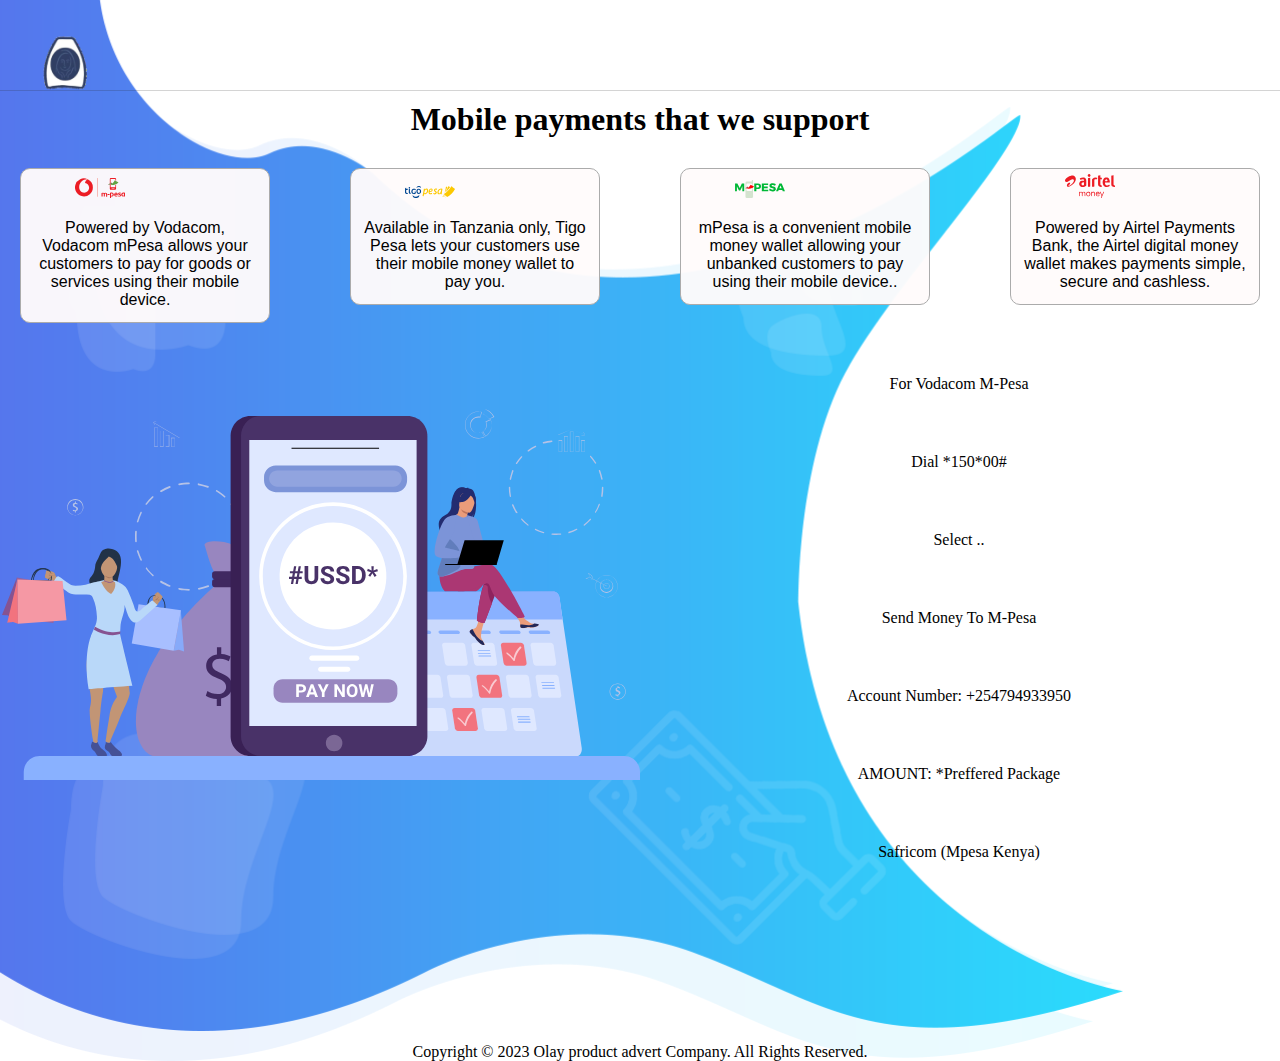
==== templates/package.html @ f514ef3f "Merge pull request #1 from 07Austs/payment_updates" ====
<!DOCTYPE html>
<html>
   <head>
    <meta charset="UTF-8">
    <meta name="viewport" content="width=device-width, initial-scale=1, shrink-to-fit=no">
    <link rel="stylesheet" href="../assets/css/package.css">


   </head>

<body > 
    <header class= "package-header header-sticky wow slideInDown" data-wow-delay="0s">
   <div class="package_header">
        <a href="package.html" class="package_logo">
        <img src="../assets/images/Logopit.png"  alt="Olay logo"> </a>
    </div> 
     
    </header>
     <div id="payment_body"> 
       <span class="payment_body-text">
         <h1> Mobile payments that we support <h1>
       </span>
        
       <section class="payment-methods"> 
          <div class="payment-details1">
              <img  class="pay_mode" src="../assets/images/vodacom-mpesa-logo.svg" alt="Vodacom">  
               <div class="inner_text"> 
                  <p>Powered by Vodacom, Vodacom mPesa allows your customers to pay for goods or services using their mobile device.</p>
               </div> 
            </div>

            <div class="payment-details1">
                <img class="pay_mode" src="../assets/images/tigopesa.svg" alt="Tigopesa">  
                 <div class="inner_text"> 
                    <p>Available in Tanzania only, Tigo Pesa lets your customers use their mobile money wallet to pay you.</p>
                 </div> 
              </div>


              <div class="payment-details1">
               <img  class="pay_mode" src="../assets/images/mpesa.svg" alt="Mpesa">  
                 <div class="inner_text"> 
                    <p>mPesa is a convenient mobile money wallet allowing your unbanked customers to pay using their mobile device..</p>
                 </div> 
              </div>

              <div class="payment-details1">
               <img  class="pay_mode" src="../assets/images/airtel-money.svg" alt="Airtel_Money"> 
                 <div class="inner_text"> 
                    <p>Powered by Airtel Payments Bank, the Airtel digital money wallet makes payments simple, secure and cashless.</p>
                 </div> 
              </div>
              
         </section>
      </div>

   <div class="instruction-Colmn">   
        <div class="split-colmn">
       
           <div class="contents" data-wow-duration="2s" data-wow-delay="0.1s">
            <img src="../assets/images/USSD-Pay.svg" alt="Ussd-Pay">
           </div>  
  

           <div class="contents left" data-wow-duration="2s" data-wow-delay="0.1s">
               <ul> 
                  <li>For Vodacom M-pesa </li> 
                  <li>Dial *150*00#</li> 
                  <li>Select ..</li> 
                  <li>Send Money to M-pesa </li> 
                  <li>Account number: +254794933950</li>
                  <li>AMOUNT:  *preffered package</li>
                  <li>Safricom (Mpesa Kenya)</li>
                  <li></li>

              
           </div>  
  

          
  



      </div>



   </div> 
   

            
  
  
  
   <footer id="package_footer"> 
   <div class="footer_section">
      <p>Copyright © 2023 Olay product advert Company. All Rights Reserved. <p>
   </div>
   </footer>

     





</body>






    </html>
---- assets/css/package.css ----
body{
    padding: 0px;
    background-image: url(../images/slider-left-dec.png);
    background-repeat: no-repeat;
    background-size: contain;
}
*{
  margin: 0;
  padding: 0;
  border: 0;
  outline: 0;
}

header{
    width: auto;
    height: 90px;
    border-bottom: 1px solid rgba(42, 42, 42, 0.2);
   /** background-image: url(../images/regular-table-bottom.png);
        background-position: top;
       **/
}
.package_header{
    height: "130px";
}
.package_header img{
    height: 130px;
}
.package_logo{
   min-height: 50px;
   flex: content;
}

#payment_body{
    height: fit-content;
    overflow: hidden;
    
}



.payment_body-text{
    height: fit-content;
   text-align: center;
   font-weight: bold;
   text-decoration: none;
}
.payment_body-text h1 {
    padding: 10px;
    
}

section{
    height: fit-content;
    padding: 10px;
}
.payment-methods{
    display: flex;
    flex-direction: row;
    flex-wrap: wrap;
    align-content: stretch;
    justify-content: space-between;
    align-items: baseline;
}

.payment-details1{
   width: 20%;
    height: auto;
    text-align: center;
    border: 1px solid rgb(171, 171, 171);
    border-radius: 10px;
    background-color: rgba(255, 251, 251, 0.966);
}
    

.payment-details1 .pay_mode {
    position: relative;
    padding-right: 100px;
    padding-left: 10px;
    width: inherit;
}
.inner_text  p{
    padding: 13px;
    font-weight: normal;
    font-family:'Franklin Gothic Medium', 'Arial Narrow', Arial, sans-serif;
    font-size: initial;    
}
.instruction-Colmn{
    min-height: 700px;
    width: inherit;
}

.split-colmn{
    width: inherit;
    height: 600px;
    padding: 2px;
    display: flex;
}
 .contents{
    width: 50%;
    height: auto;
    align-items: center;

 }

 ul li {
    list-style: none;
    padding: 30px;
    text-align: center;
    text-decoration: solid;
    text-transform: capitalize;
    text-overflow: ellipsis;
 }





#package_footer{
    max-width: inherit;
    height: inherit;

}
.footer_section{
    text-align: center;
}
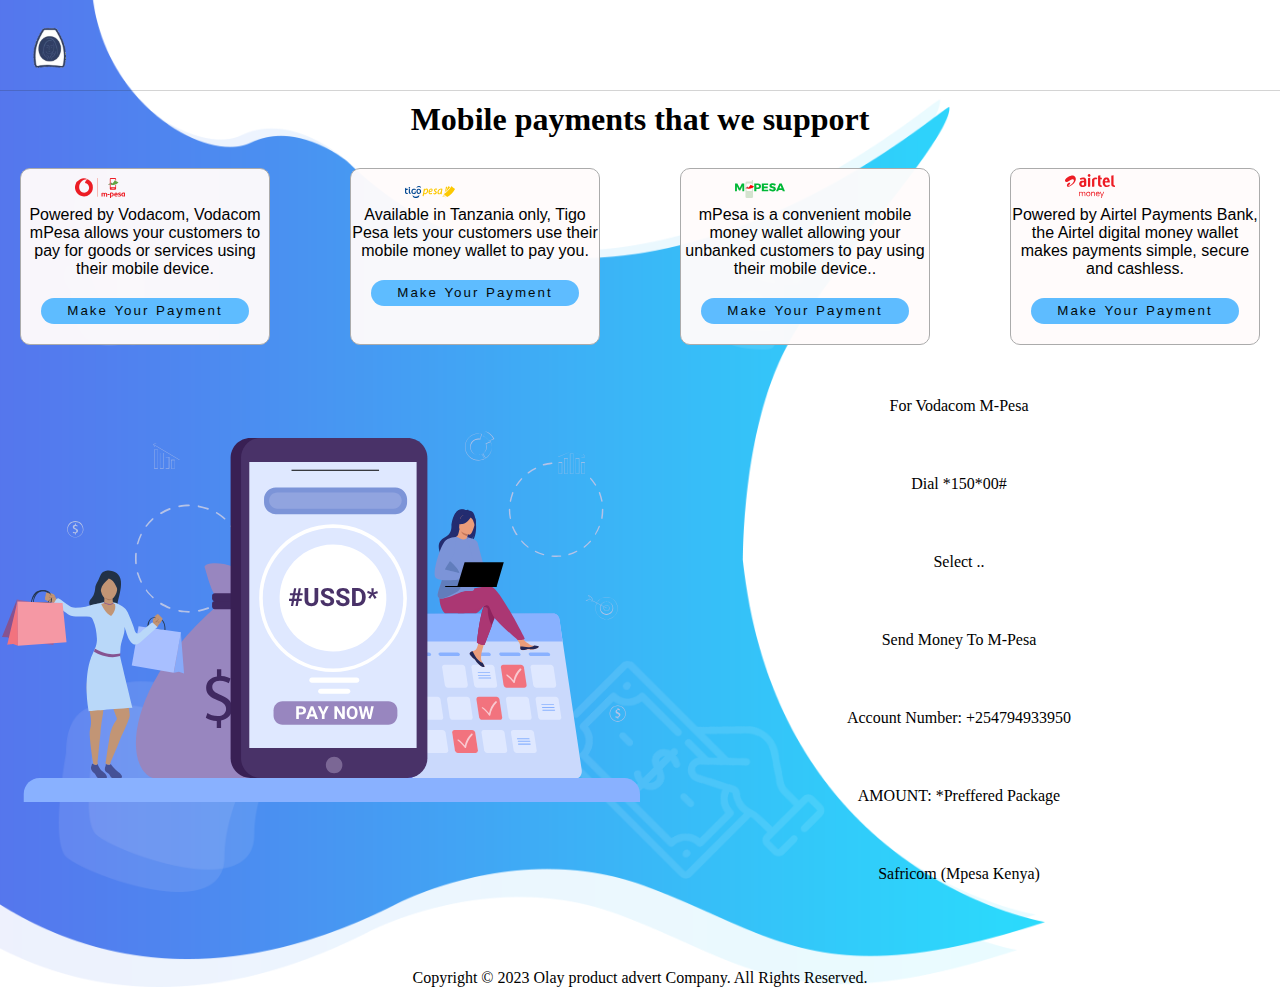
==== commit ec466911: "commit" ====
--- a/templates/package.html
+++ b/templates/package.html
@@ -20,36 +20,76 @@
        <span class="payment_body-text">
          <h1> Mobile payments that we support <h1>
        </span>
-        
        <section class="payment-methods"> 
-          <div class="payment-details1">
-              <img  class="pay_mode" src="../assets/images/vodacom-mpesa-logo.svg" alt="Vodacom">  
-               <div class="inner_text"> 
-                  <p>Powered by Vodacom, Vodacom mPesa allows your customers to pay for goods or services using their mobile device.</p>
-               </div> 
-            </div>
+         <div class="payment-details1">
+             <img  class="pay_mode" src="../assets/images/vodacom-mpesa-logo.svg" alt="Vodacom">  
+              <div class="inner_text"> 
+                 <p>Powered by Vodacom, Vodacom mPesa allows your customers to pay for goods or services using their mobile device.</p>
+              </div> 
+              <div class="button">
+                 <button target="#instruction-colmn" id="pay_vodacom"  class="pay_button">Make your Payment</button> 
+              </div>
+           </div>
 
-            <div class="payment-details1">
-                <img class="pay_mode" src="../assets/images/tigopesa.svg" alt="Tigopesa">  
-                 <div class="inner_text"> 
-                    <p>Available in Tanzania only, Tigo Pesa lets your customers use their mobile money wallet to pay you.</p>
+           <div class="payment-details1">
+               <img class="pay_mode" src="../assets/images/tigopesa.svg" alt="Tigopesa">  
+                <div class="inner_text"> 
+                   <p>Available in Tanzania only, Tigo Pesa lets your customers use their mobile money wallet to pay you.
+                    
+                   </p>
                  </div> 
-              </div>
+                 <div class="button">
+                    <button  id="pay_tigopesa"  class="pay_button">Make your Payment</button> 
+                 </div>
+                 <div id="tigo_popup" class="popup_tigo">
+                    <p>tigopesa<p>
+                 </div>
+             </div>
 
 
-              <div class="payment-details1">
-               <img  class="pay_mode" src="../assets/images/mpesa.svg" alt="Mpesa">  
-                 <div class="inner_text"> 
-                    <p>mPesa is a convenient mobile money wallet allowing your unbanked customers to pay using their mobile device..</p>
-                 </div> 
+             <div class="payment-details1">
+              <img  class="pay_mode" src="../assets/images/mpesa.svg" alt="Mpesa">  
+                <div class="inner_text"> 
+                   <p>mPesa is a convenient mobile money wallet allowing your unbanked customers to pay using their mobile device..</p>
+                </div> 
+                <div class="button">
+                <button id="pay_mpesa" class="pay_button" onclick=" "type="button">Make your Payment<button>
+                  </div> 
+                 </div>
+                 <!--- 
+                  <div class="modal fade" id="payment_modal">
+                    <div class="modal-dialog">
+                        <div class="modal-content">
+                            <div class="modal-header">
+                                <h5 class="modal-title">Payment Gateway</h5>
+                                <button class="btn-close" data-bs-dismiss="modal" type="button"></button>
+                            </div>
+                            <div class="modal-body">
+                                <center>
+                                    <img src="../assets/img/mpesa.png" alt="" width="100px">
+                                </center>
+                                <form action="/mpesa_payment" method="POST">
+                                    <input type="hidden" name="amount" value="{{ product[2] }}">
+                                    <label>Enter Your Safaricom Number</label>
+                                    <input type="tel" class="form-control" name="phone" placeholder="254722xxxxxxx" required><br>
+                            </div>
+                            <div class="modal-footer">
+                                <button class="btn btn-secondary" data-bs-dismiss="modal" type="button">Cancel</button>
+                                <button class="btn btn-success" type="submit">Make Payment</button>
+                                </form>
+                            </div>
+                        </div>
+                    </div>
+                </div>  -->  
+             <div class="payment-details1">
+              <img  class="pay_mode" src="../assets/images/airtel-money.svg" alt="Airtel_Money"> 
+                <div class="inner_text"> 
+                   <p>Powered by Airtel Payments Bank, the Airtel digital money wallet makes payments simple, secure and cashless.</p>
+                </div> 
+                <div class="button">
+                 <button  id="pay_airtel"  class="pay_button">Make your Payment</button> 
               </div>
-
-              <div class="payment-details1">
-               <img  class="pay_mode" src="../assets/images/airtel-money.svg" alt="Airtel_Money"> 
-                 <div class="inner_text"> 
-                    <p>Powered by Airtel Payments Bank, the Airtel digital money wallet makes payments simple, secure and cashless.</p>
-                 </div> 
-              </div>
+             </div>
               
          </section>
       </div>
@@ -72,44 +112,24 @@
                   <li>AMOUNT:  *preffered package</li>
                   <li>Safricom (Mpesa Kenya)</li>
                   <li></li>
-
-              
            </div>  
-  
-
-          
-  
-
-
-
       </div>
-
-
-
    </div> 
-   
-
-            
-  
-  
-  
    <footer id="package_footer"> 
    <div class="footer_section">
       <p>Copyright © 2023 Olay product advert Company. All Rights Reserved. <p>
    </div>
    </footer>
 
-     
 
+
+
+   <!--script-->
+
+   <script src="../assets/js/tigopop_up.js"> </script>
 
 
 
 
 </body>
-
-
-
-
-
-
-    </html>+</html>--- a/assets/css/package.css
+++ b/assets/css/package.css
@@ -20,15 +20,19 @@
        **/
 }
 .package_header{
-    height: "130px";
+    height: 99px;
 }
 .package_header img{
-    height: 130px;
+    height: 99px;
 }
 .package_logo{
    min-height: 50px;
    flex: content;
 }
+.logoname{
+    padding-top: -300px;
+    
+  }
 
 #payment_body{
     height: fit-content;
@@ -54,12 +58,13 @@
     padding: 10px;
 }
 .payment-methods{
+    
     display: flex;
     flex-direction: row;
     flex-wrap: wrap;
     align-content: stretch;
     justify-content: space-between;
-    align-items: baseline;
+    align-items: stretch;
 }
 
 .payment-details1{
@@ -79,12 +84,12 @@
     width: inherit;
 }
 .inner_text  p{
-    padding: 13px;
+    padding: -1px;
     font-weight: normal;
     font-family:'Franklin Gothic Medium', 'Arial Narrow', Arial, sans-serif;
     font-size: initial;    
 }
-.instruction-Colmn{
+#instruction-Colmn{
     min-height: 700px;
     width: inherit;
 }
@@ -109,7 +114,77 @@
     text-decoration: solid;
     text-transform: capitalize;
     text-overflow: ellipsis;
- }
+ 
+}
+.popup_tigo{
+    display: none;
+  position: fixed;
+  z-index: 1;
+  padding-top: 100px;
+  left: 0;
+  top: 0;
+  width: 100%;
+  height: 100%;
+  overflow: auto;
+  background-color: rgb(0,0,0);
+  background-color: rgba(0,0,0,0.4);
+}
+.popup_tigo .show{
+    display: flex;
+    height: 60px;
+    width: auto;
+}
+.button{
+    display: flex;
+    padding: 20px;
+    flex-direction: column;
+    align-items: stretch;
+}
+.pay_button {
+    cursor:progress;
+    
+    letter-spacing: 2px;
+    color: rgb(3, 10, 10);
+    background: rgb(94, 188, 255);
+    display: flex;
+    border-radius: 30px;
+    
+    text-transform: capitalize;
+    word-spacing: 1px;
+    justify-content: center;
+    line-height: 26px;
+    align-content: stretch
+}
+/*@media (max-width: 767px){
+.payment_body-text {
+    height: fit-content;
+    text-align: center;
+    font-weight: bold;
+    text-decoration: none;
+    }
+#payment_body{
+    display: flex;
+    min-height: inherit;
+
+}
+.payment-methods{
+    width: 662px;
+    display: flex;
+    flex-direction: column;
+    flex-wrap: wrap;
+    align-content: stretch;
+    justify-content: space-between;
+    align-items: stretch;
+}
+.payment-details1{
+    width: 919px;
+}
+}  */
+#payment_modal{
+    display: none;
+    position: fixed;
+}
+
 
 
 
